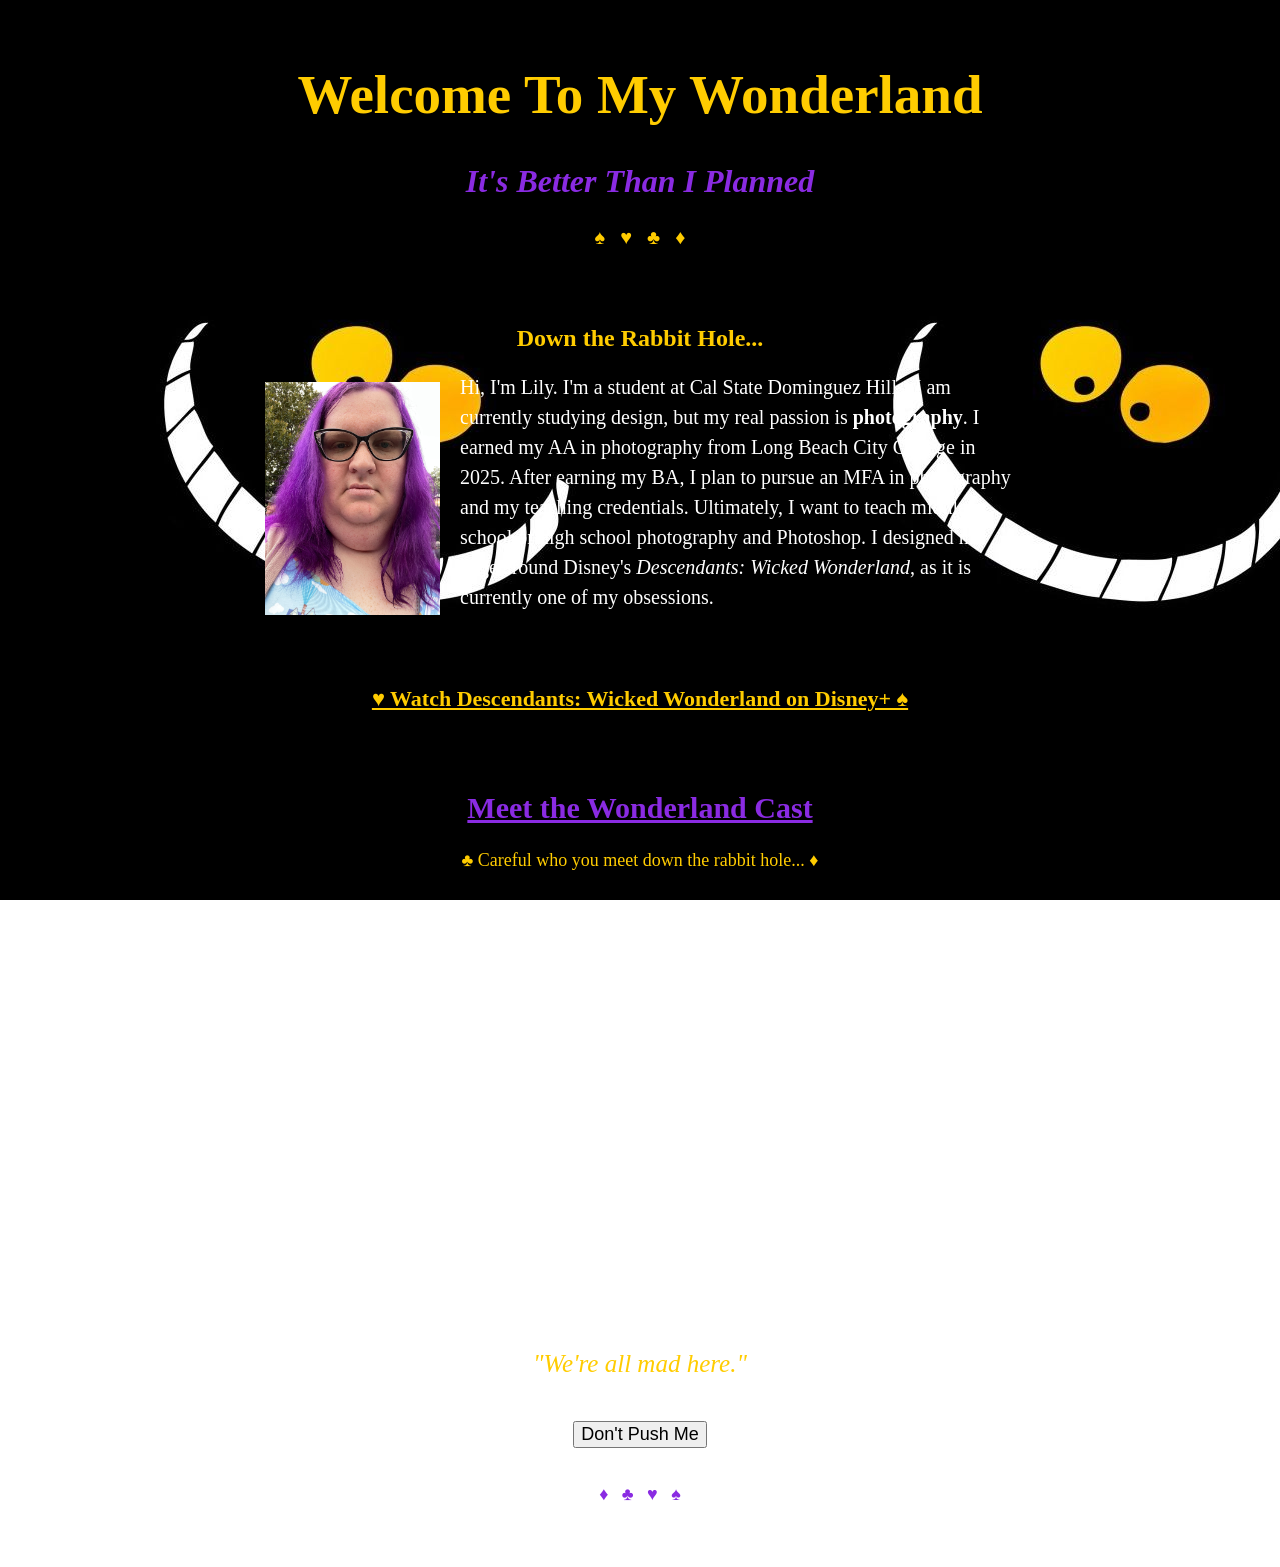
==== index.html @ 9049afd8 "Class Website My Class Website" ====
<!DOCTYPE html>

<html>

<head>
    <title>Lily's Wonderland</title>
</head>


<body background="cheshire.jpg"
      style="color: white;
             text-align: center;
             font-family: Georgia, serif;
             background-attachment: fixed;">


    <br>


    <!-- MAIN TITLE -->

    <h1 style="color: #ffcc00;
               font-size: 55px;">

        <b>Welcome To My Wonderland</b>

    </h1>


    <h2 style="color: blueviolet;
               font-size: 32px;">

        <em>It's Better Than I Planned</em>

    </h2>


    <p style="color: #ffcc00;
              font-size: 20px;">

        ♠ &nbsp; ♥ &nbsp; ♣ &nbsp; ♦

    </p>


    <br><br>


    <!-- ABOUT ME SECTION -->

    <div style="width: 750px;
                margin: auto;
                text-align: left;">


        <h2 style="color: #ffcc00;
                   text-align: center;">

            Down the Rabbit Hole...

        </h2>


     <img src="lily.jpeg"
     alt="Photo of Lily"
     width="175"
     style="float: left;
            margin: 10px 20px 10px 0;">

        <p style="font-size: 20px;
                  line-height: 1.5;">

            Hi, I'm Lily. I'm a student at Cal State Dominguez Hills.
            I am currently studying design, but my real passion is
            <b>photography</b>. I earned my AA in photography from
            Long Beach City College in 2025. After earning my BA,
            I plan to pursue an MFA in photography and my teaching
            credentials. Ultimately, I want to teach middle school
            or high school photography and Photoshop. I designed my
            page around Disney's
            <em>Descendants: Wicked Wonderland</em>, as it is currently
            one of my obsessions.

        </p>


        <br clear="all">

    </div>


    <br><br>


    <!-- DISNEY+ LINK -->

    <div>

        <a href="https://www.disneyplus.com/browse/entity-d010d071-99c7-4821-90f9-ab03ec144cc9"
           style="color: #ffcc00;
                  font-size: 22px;">

            <b>
                ♥ Watch Descendants: Wicked Wonderland on Disney+ ♠
            </b>

        </a>

    </div>


    <br><br><br>


    <!-- CAST SECTION -->

    <div style="width: 650px;
                margin: auto;">


        <h2 style="color: blueviolet;
                   font-size: 30px;">

            <u>Meet the Wonderland Cast</u>

        </h2>


        <p style="color: #ffcc00;
                  font-size: 18px;">

            ♣ Careful who you meet down the rabbit hole... ♦

        </p>


        <ul style="font-size: 20px;
                   line-height: 1.8;
                   display: inline-block;
                   text-align: left;">

            <li>
                <b>Kylie Cantrall</b> — Red
            </li>

            <li>
                <b>Malia Baker</b> — Chloe
            </li>

            <li>
                <b>Rita Ora</b> — Queen of Hearts
            </li>

            <li>
                <b>Leonardo Nam</b> — Maddox Hatter
            </li>

            <li>
                <b>Brendon Tremblay</b> — Max Hatter
            </li>

            <li>
                <b>Alexandro Byrd</b> — Luis Madrigal
            </li>

            <li>
                <b>Kiara T. Romero</b> — Hazel Hook
            </li>

            <li>
                <b>Brandy Norwood</b> — Cinderella
            </li>

            <li>
                <b>Liamani Segura</b> — Princess Pink
            </li>

            <li>
                <b>Awkwafina</b> — Cheshire Cat (voice)
            </li>

        </ul>

    </div>


    <br><br>


    <!-- EXTRA HTML ELEMENT #1: BLOCKQUOTE -->

    <blockquote style="color: #ffcc00;
                       font-size: 25px;">

        <em>
            "We're all mad here."
        </em>

    </blockquote>


    <br>


    <!-- EXTRA HTML ELEMENT #2: BUTTON -->

    <button style="font-size: 18px;">

        Don't Push Me

    </button>


    <br><br>


    <p style="color: blueviolet;
              font-size: 18px;">

        ♦ &nbsp; ♣ &nbsp; ♥ &nbsp; ♠

    </p>


    <br><br>


</body>

</html>
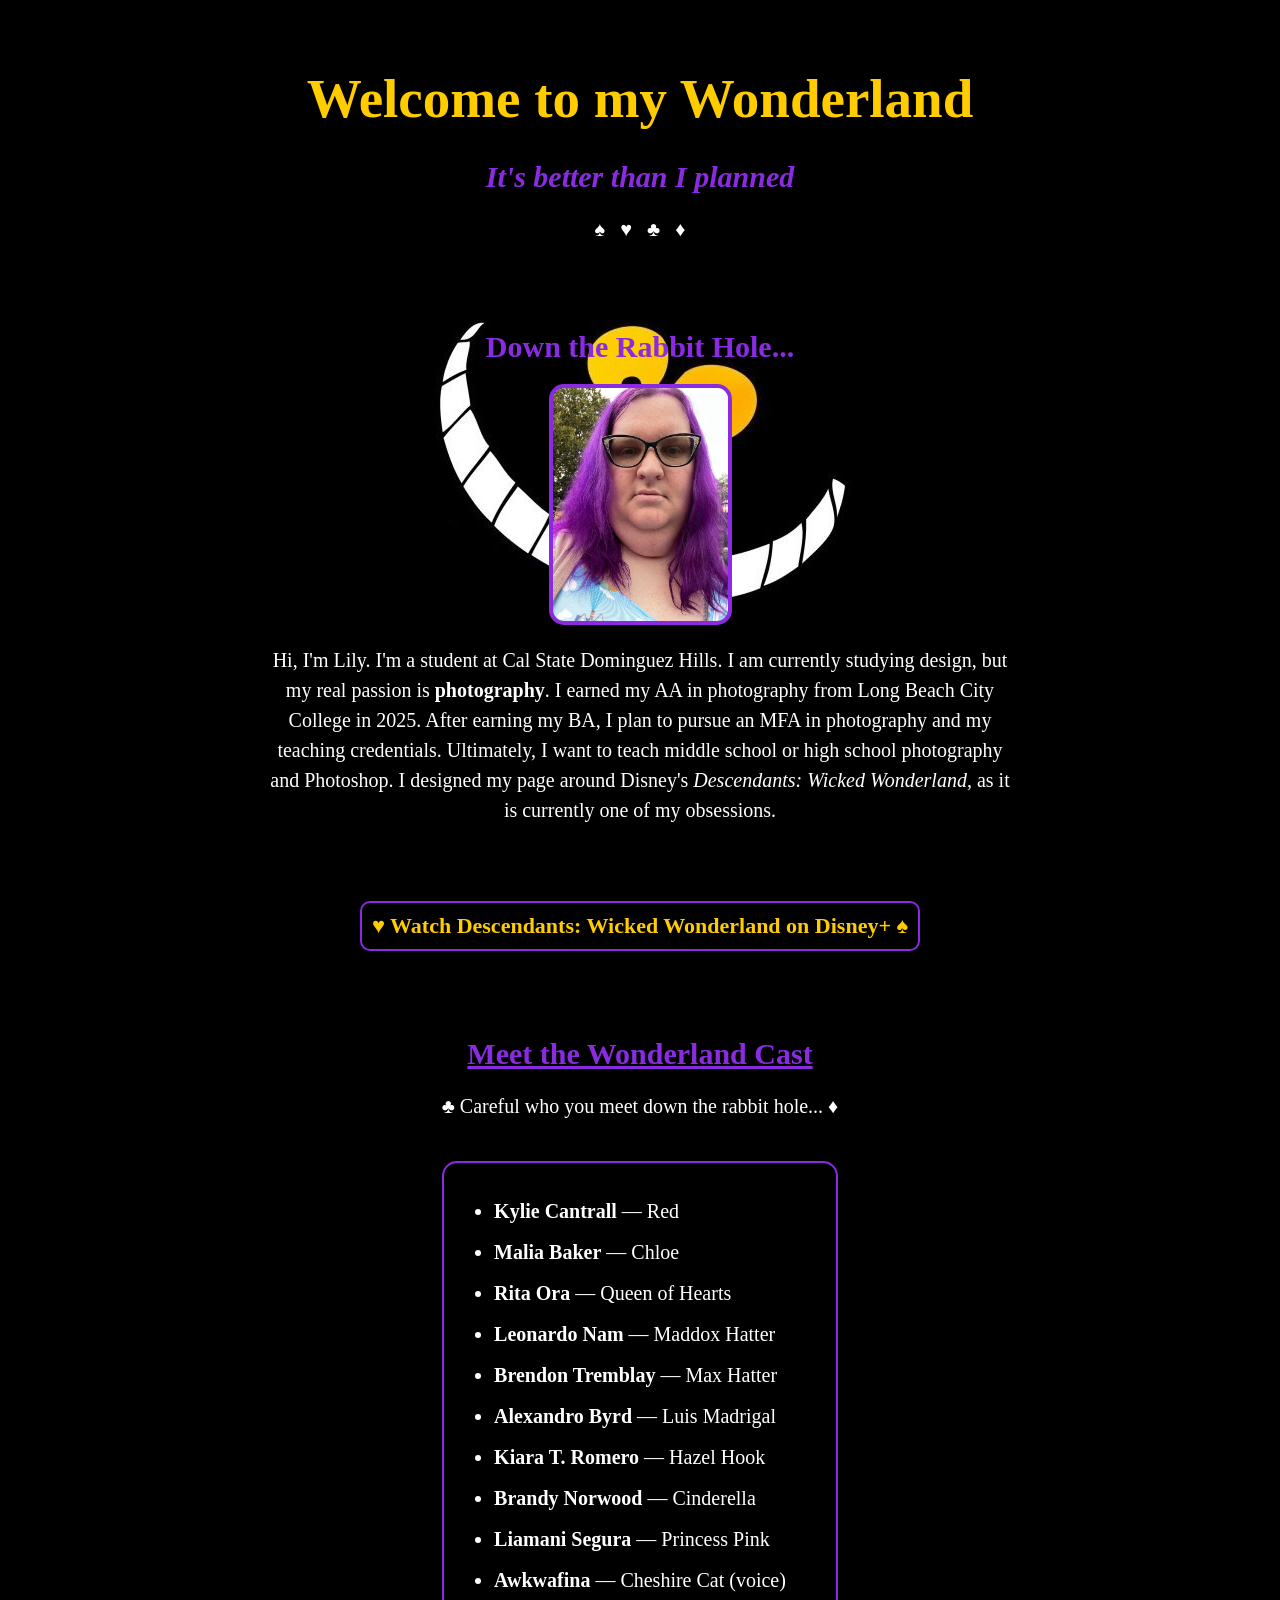
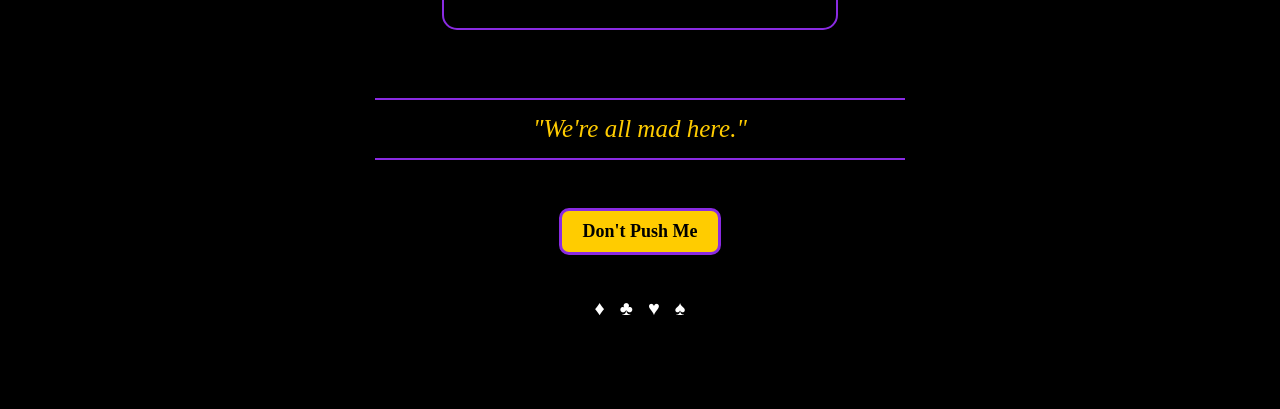
==== commit d3f1fc49: "updated website website with css" ====
--- a/index.html
+++ b/index.html
@@ -1,45 +1,31 @@
 <!DOCTYPE html>
 
-<html>
+<html lang="en">
 
 <head>
+    <meta charset="UTF-8">
+    <meta name="viewport" content="width=device-width, initial-scale=1.0">
+
     <title>Lily's Wonderland</title>
+
+    <link rel="stylesheet" href="style.css">
 </head>
 
 
-<body background="cheshire.jpg"
-      style="color: white;
-             text-align: center;
-             font-family: Georgia, serif;
-             background-attachment: fixed;">
-
-
-    <br>
-
+<body>
 
     <!-- MAIN TITLE -->
 
-    <h1 style="color: #ffcc00;
-               font-size: 55px;">
-
-        <b>Welcome To My Wonderland</b>
-
+    <h1>
+        <b>Welcome to my Wonderland</b>
     </h1>
 
-
-    <h2 style="color: blueviolet;
-               font-size: 32px;">
-
-        <em>It's Better Than I Planned</em>
-
+    <h2>
+        <em>It's better than I planned</em>
     </h2>
 
-
-    <p style="color: #ffcc00;
-              font-size: 20px;">
-
+    <p>
         ♠ &nbsp; ♥ &nbsp; ♣ &nbsp; ♦
-
     </p>
 
 
@@ -48,45 +34,27 @@
 
     <!-- ABOUT ME SECTION -->
 
-    <div style="width: 750px;
-                margin: auto;
-                text-align: left;">
+    <h2>
+        Down the Rabbit Hole...
+    </h2>
 
 
-        <h2 style="color: #ffcc00;
-                   text-align: center;">
-
-            Down the Rabbit Hole...
-
-        </h2>
+    <img src="lily.jpeg"
+         alt="Photo of Lily">
 
 
-     <img src="lily.jpeg"
-     alt="Photo of Lily"
-     width="175"
-     style="float: left;
-            margin: 10px 20px 10px 0;">
-
-        <p style="font-size: 20px;
-                  line-height: 1.5;">
-
-            Hi, I'm Lily. I'm a student at Cal State Dominguez Hills.
-            I am currently studying design, but my real passion is
-            <b>photography</b>. I earned my AA in photography from
-            Long Beach City College in 2025. After earning my BA,
-            I plan to pursue an MFA in photography and my teaching
-            credentials. Ultimately, I want to teach middle school
-            or high school photography and Photoshop. I designed my
-            page around Disney's
-            <em>Descendants: Wicked Wonderland</em>, as it is currently
-            one of my obsessions.
-
-        </p>
-
-
-        <br clear="all">
-
-    </div>
+    <p>
+        Hi, I'm Lily. I'm a student at Cal State Dominguez Hills.
+        I am currently studying design, but my real passion is
+        <b>photography</b>. I earned my AA in photography from
+        Long Beach City College in 2025. After earning my BA,
+        I plan to pursue an MFA in photography and my teaching
+        credentials. Ultimately, I want to teach middle school
+        or high school photography and Photoshop. I designed my
+        page around Disney's
+        <em>Descendants: Wicked Wonderland</em>, as it is currently
+        one of my obsessions.
+    </p>
 
 
     <br><br>
@@ -94,19 +62,11 @@
 
     <!-- DISNEY+ LINK -->
 
-    <div>
+    <a href="https://www.disneyplus.com/browse/entity-d010d071-99c7-4821-90f9-ab03ec144cc9">
 
-        <a href="https://www.disneyplus.com/browse/entity-d010d071-99c7-4821-90f9-ab03ec144cc9"
-           style="color: #ffcc00;
-                  font-size: 22px;">
+        <b>♥ Watch Descendants: Wicked Wonderland on Disney+ ♠</b>
 
-            <b>
-                ♥ Watch Descendants: Wicked Wonderland on Disney+ ♠
-            </b>
-
-        </a>
-
-    </div>
+    </a>
 
 
     <br><br><br>
@@ -114,117 +74,71 @@
 
     <!-- CAST SECTION -->
 
-    <div style="width: 650px;
-                margin: auto;">
+    <h2>
+        <u>Meet the Wonderland Cast</u>
+    </h2>
 
 
-        <h2 style="color: blueviolet;
-                   font-size: 30px;">
-
-            <u>Meet the Wonderland Cast</u>
-
-        </h2>
+    <p>
+        ♣ Careful who you meet down the rabbit hole... ♦
+    </p>
 
 
-        <p style="color: #ffcc00;
-                  font-size: 18px;">
+    <ul>
 
-            ♣ Careful who you meet down the rabbit hole... ♦
+        <li><b>Kylie Cantrall</b> — Red</li>
 
-        </p>
+        <li><b>Malia Baker</b> — Chloe</li>
 
+        <li><b>Rita Ora</b> — Queen of Hearts</li>
 
-        <ul style="font-size: 20px;
-                   line-height: 1.8;
-                   display: inline-block;
-                   text-align: left;">
+        <li><b>Leonardo Nam</b> — Maddox Hatter</li>
 
-            <li>
-                <b>Kylie Cantrall</b> — Red
-            </li>
+        <li><b>Brendon Tremblay</b> — Max Hatter</li>
 
-            <li>
-                <b>Malia Baker</b> — Chloe
-            </li>
+        <li><b>Alexandro Byrd</b> — Luis Madrigal</li>
 
-            <li>
-                <b>Rita Ora</b> — Queen of Hearts
-            </li>
+        <li><b>Kiara T. Romero</b> — Hazel Hook</li>
 
-            <li>
-                <b>Leonardo Nam</b> — Maddox Hatter
-            </li>
+        <li><b>Brandy Norwood</b> — Cinderella</li>
 
-            <li>
-                <b>Brendon Tremblay</b> — Max Hatter
-            </li>
+        <li><b>Liamani Segura</b> — Princess Pink</li>
 
-            <li>
-                <b>Alexandro Byrd</b> — Luis Madrigal
-            </li>
+        <li><b>Awkwafina</b> — Cheshire Cat (voice)</li>
 
-            <li>
-                <b>Kiara T. Romero</b> — Hazel Hook
-            </li>
-
-            <li>
-                <b>Brandy Norwood</b> — Cinderella
-            </li>
-
-            <li>
-                <b>Liamani Segura</b> — Princess Pink
-            </li>
-
-            <li>
-                <b>Awkwafina</b> — Cheshire Cat (voice)
-            </li>
-
-        </ul>
-
-    </div>
+    </ul>
 
 
     <br><br>
 
 
-    <!-- EXTRA HTML ELEMENT #1: BLOCKQUOTE -->
+    <!-- ADDITIONAL HTML ELEMENT #1 -->
 
-    <blockquote style="color: #ffcc00;
-                       font-size: 25px;">
-
-        <em>
-            "We're all mad here."
-        </em>
-
+    <blockquote>
+        <em>"We're all mad here."</em>
     </blockquote>
 
 
     <br>
 
 
-    <!-- EXTRA HTML ELEMENT #2: BUTTON -->
+    <!-- ADDITIONAL HTML ELEMENT #2 -->
 
-    <button style="font-size: 18px;">
-
+    <button>
         Don't Push Me
-
     </button>
 
 
     <br><br>
 
 
-    <p style="color: blueviolet;
-              font-size: 18px;">
-
+    <p>
         ♦ &nbsp; ♣ &nbsp; ♥ &nbsp; ♠
-
     </p>
 
 
     <br><br>
 
-
 </body>
 
 </html>
--- a/style.css
+++ b/style.css
@@ -0,0 +1,94 @@
+body {
+    background-color: black;
+    background-image: url("cheshire.jpg");
+    background-repeat: no-repeat;
+    background-position: center top;
+
+
+    color: white;
+    font-family: Georgia, serif;
+    text-align: center;
+
+    margin: 0;
+    padding: 30px;
+}
+
+h1 {
+    color: #ffcc00;
+    font-size: 55px;
+    text-align: center;
+    margin-bottom: 10px;
+}
+
+h2 {
+    color: blueviolet;
+    font-size: 30px;
+    text-align: center;
+    margin-top: 30px;
+    margin-bottom: 20px;
+}
+
+p {
+    color: white;
+    font-size: 20px;
+    line-height: 1.5;
+    max-width: 750px;
+    margin: 20px auto;
+}
+
+a {
+    color: #ffcc00;
+    font-size: 22px;
+    text-decoration: none;
+    display: inline-block;
+    padding: 10px;
+    margin: 20px auto;
+    border: 2px solid blueviolet;
+    border-radius: 10px;
+}
+
+img {
+    width: 175px;
+    height: auto;
+    display: block;
+    margin: 20px auto;
+    border: 4px solid blueviolet;
+    border-radius: 15px;
+}
+
+ul {
+    color: white;
+    font-size: 20px;
+    line-height: 1.8;
+    display: inline-block;
+    text-align: left;
+    padding: 25px 45px;
+    border: 2px solid blueviolet;
+    border-radius: 15px;
+    background-color: black;
+}
+
+li {
+    margin: 5px;
+}
+
+blockquote {
+    color: #ffcc00;
+    font-size: 25px;
+    margin: 30px auto;
+    padding: 15px;
+    max-width: 500px;
+    border-top: 2px solid blueviolet;
+    border-bottom: 2px solid blueviolet;
+}
+
+button {
+    color: black;
+    background-color: #ffcc00;
+    font-family: Georgia, serif;
+    font-size: 18px;
+    font-weight: bold;
+    padding: 10px 20px;
+    border: 3px solid blueviolet;
+    border-radius: 10px;
+}
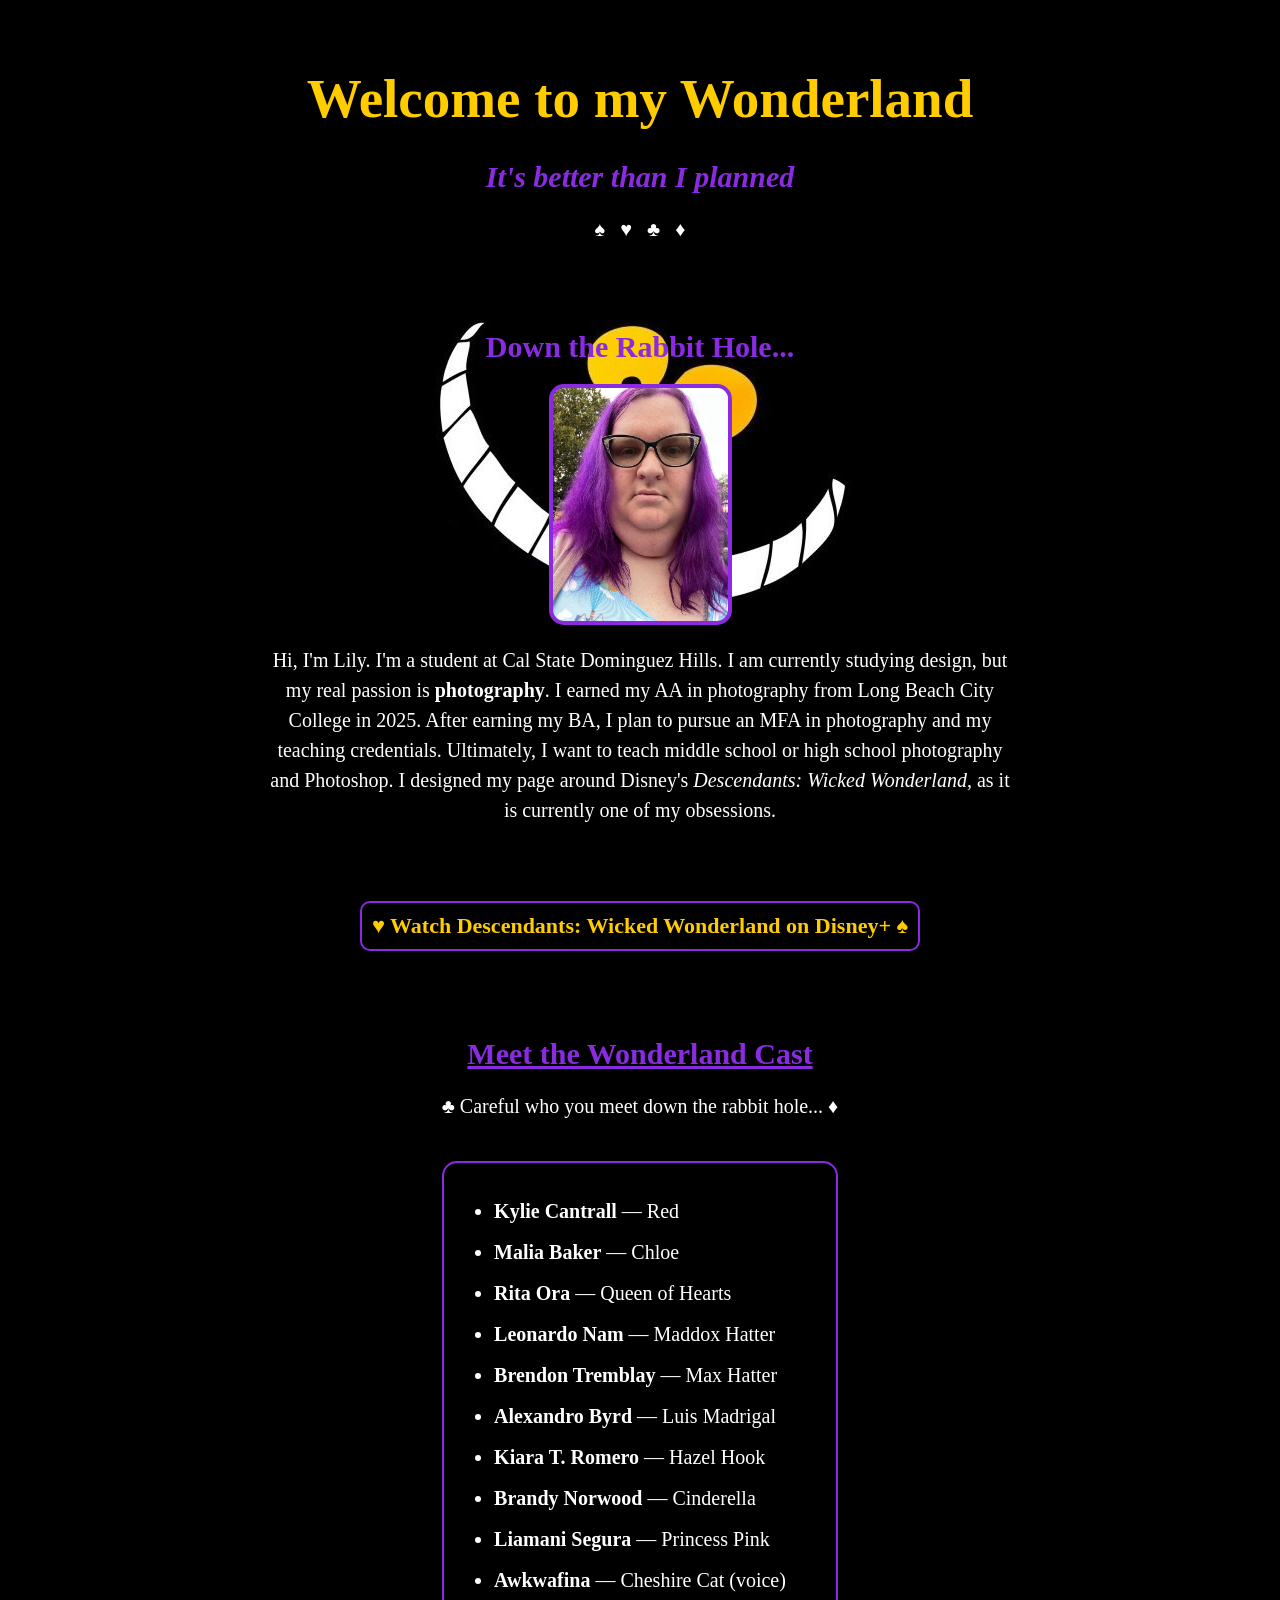
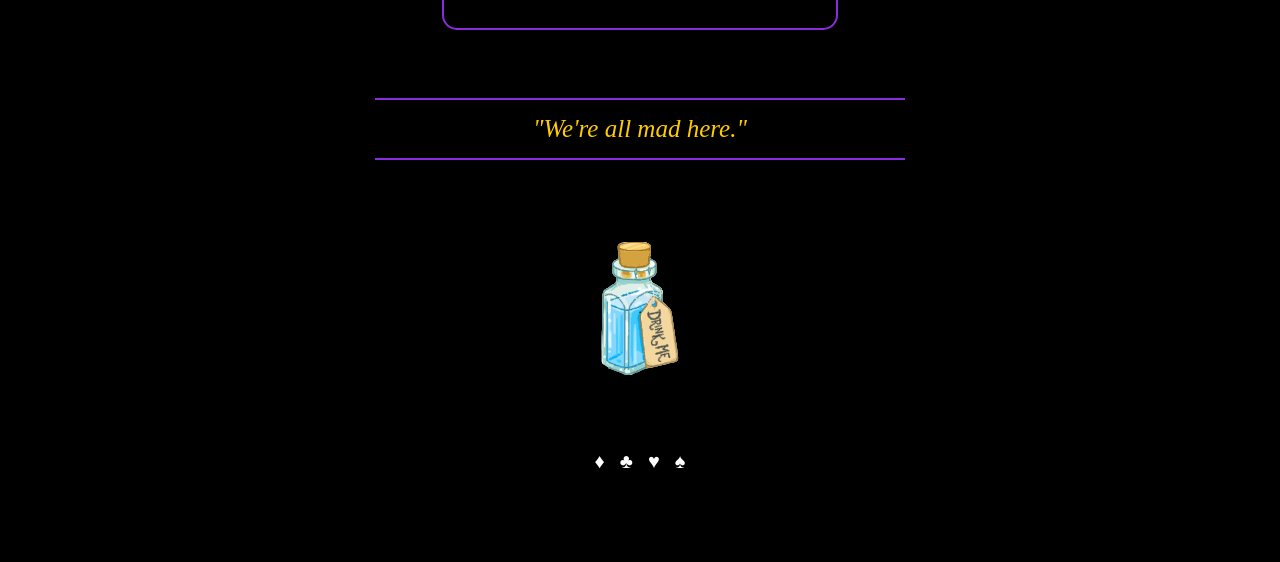
==== commit 3c0ac49a: "Button change Changed button to potion bottle" ====
--- a/index.html
+++ b/index.html
@@ -124,9 +124,7 @@
 
     <!-- ADDITIONAL HTML ELEMENT #2 -->
 
-    <button>
-        Don't Push Me
-    </button>
+    <button class="bottle-button">.</button>
 
 
     <br><br>
--- a/style.css
+++ b/style.css
@@ -82,13 +82,17 @@
     border-bottom: 2px solid blueviolet;
 }
 
-button {
-    color: black;
-    background-color: #ffcc00;
-    font-family: Georgia, serif;
-    font-size: 18px;
-    font-weight: bold;
-    padding: 10px 20px;
-    border: 3px solid blueviolet;
-    border-radius: 10px;
+.bottle-button {
+  
+  background-image: url("Drink Me Potion.svg");
+  background-repeat: no-repeat;
+  background-position: center;
+  background-size: contain;
+  background-color: transparent;
+  border: none;
+  
+
+  width: 100px;
+  height: 200px; 
+  cursor: pointer;
 }
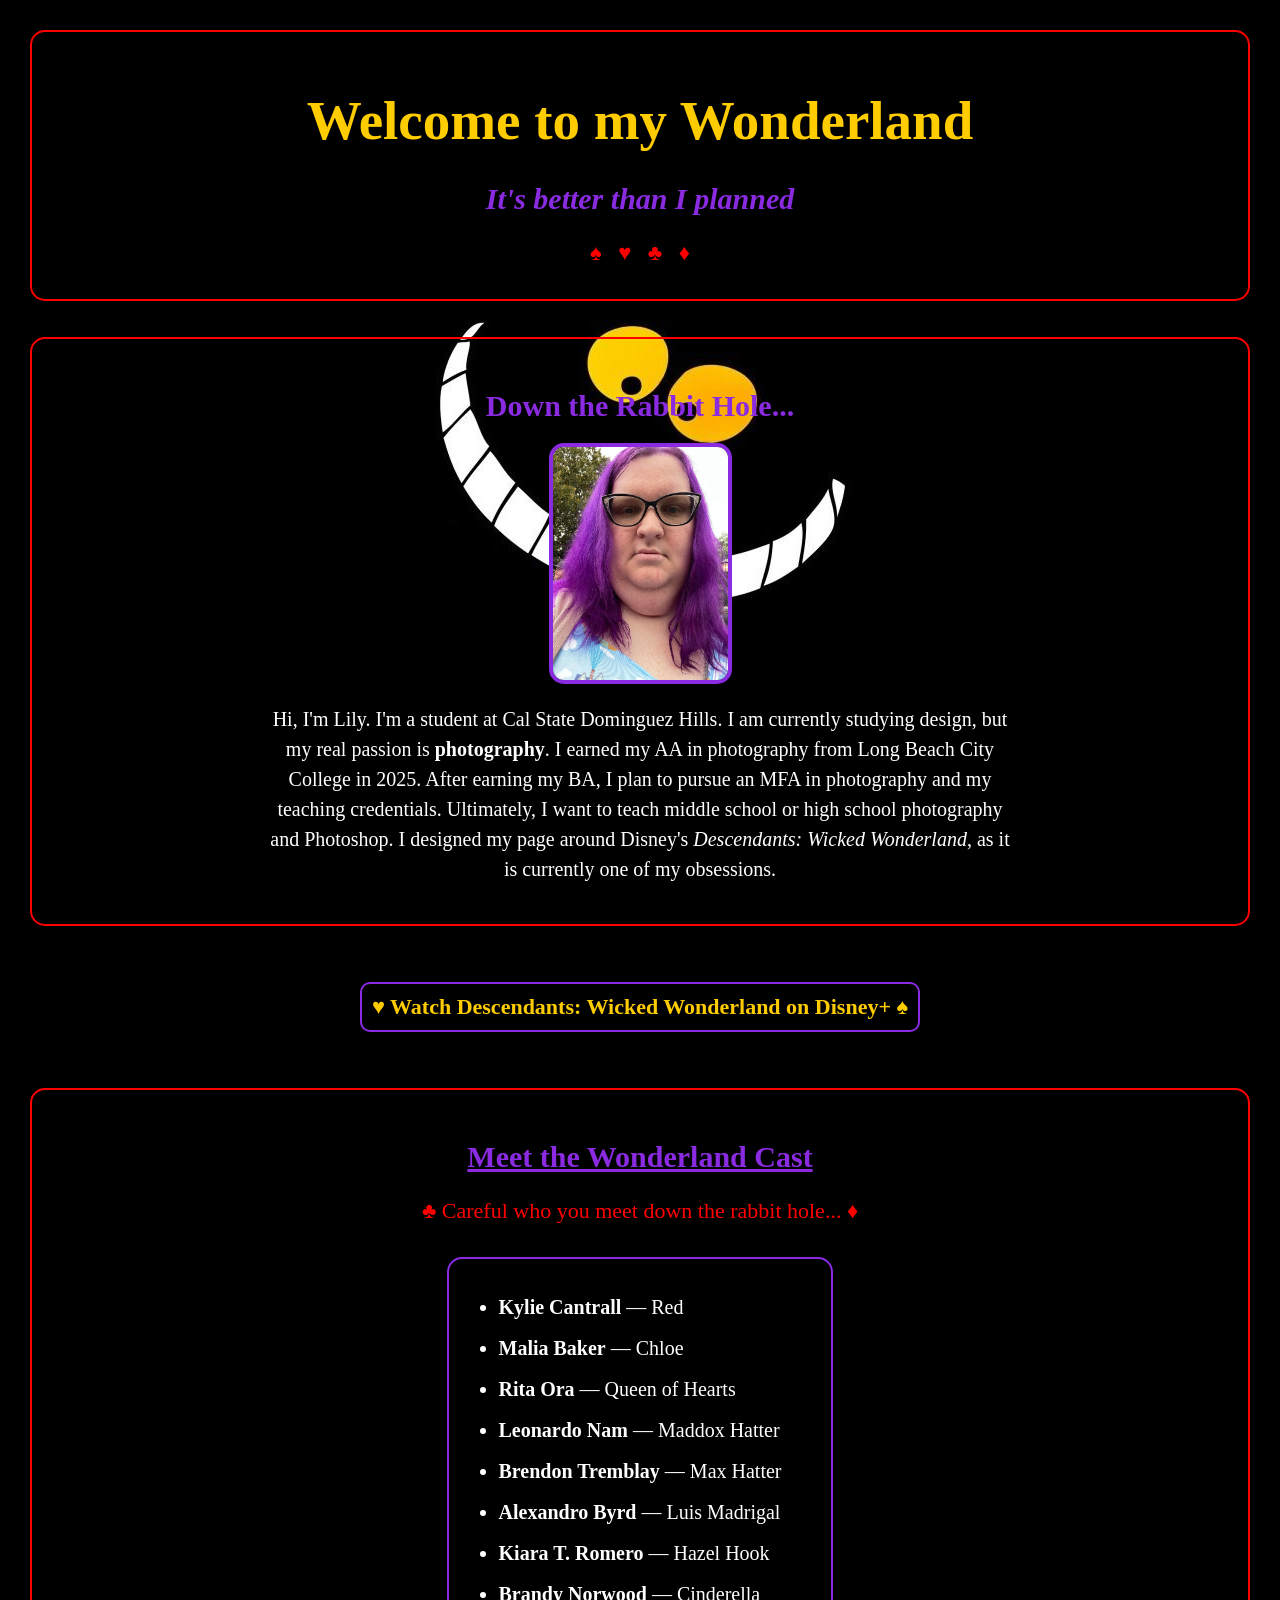
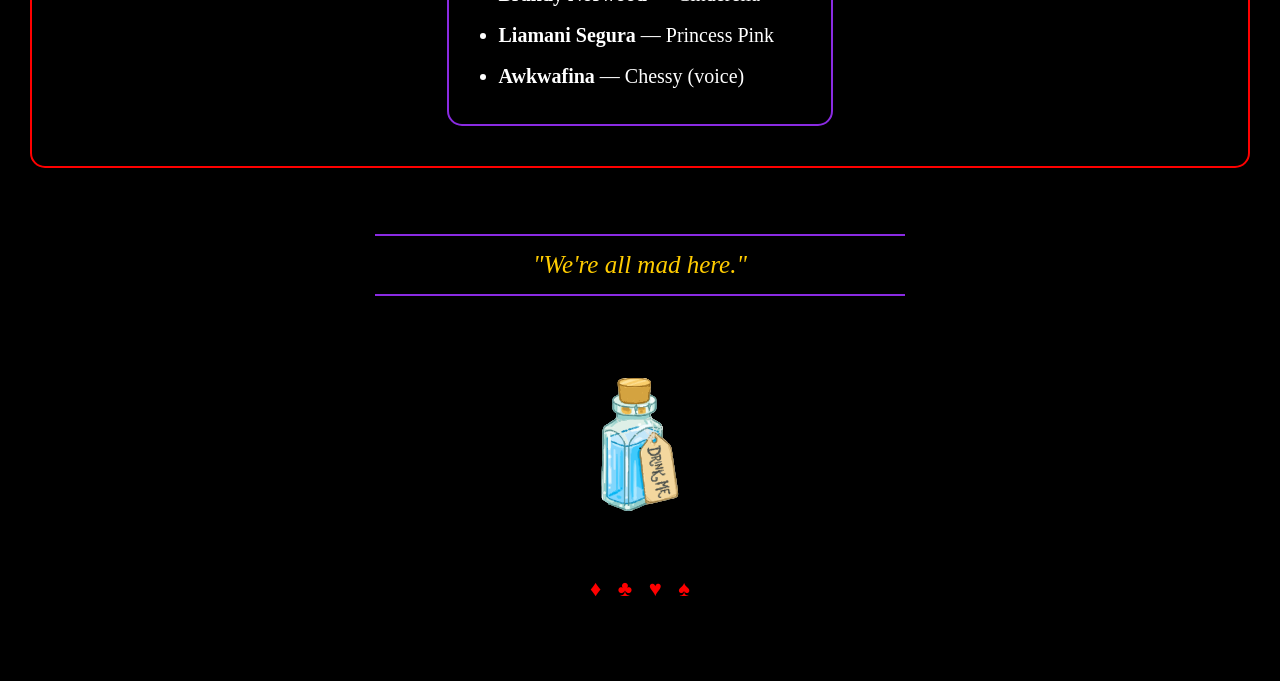
==== commit 0968dae2: "div, id, and class" ====
--- a/index.html
+++ b/index.html
@@ -16,6 +16,8 @@
 
     <!-- MAIN TITLE -->
 
+<div id="title">
+
     <h1>
         <b>Welcome to my Wonderland</b>
     </h1>
@@ -24,15 +26,19 @@
         <em>It's better than I planned</em>
     </h2>
 
-    <p>
+    <p id="cardsuits">
         ♠ &nbsp; ♥ &nbsp; ♣ &nbsp; ♦
     </p>
+
+</div>
 
 
     <br><br>
 
 
     <!-- ABOUT ME SECTION -->
+
+<div id="aboutme">
 
     <h2>
         Down the Rabbit Hole...
@@ -56,6 +62,7 @@
         one of my obsessions.
     </p>
 
+</div>
 
     <br><br>
 
@@ -74,12 +81,14 @@
 
     <!-- CAST SECTION -->
 
+<div id="cast">
+
     <h2>
         <u>Meet the Wonderland Cast</u>
     </h2>
 
 
-    <p>
+    <p id="cardsuits">
         ♣ Careful who you meet down the rabbit hole... ♦
     </p>
 
@@ -104,10 +113,11 @@
 
         <li><b>Liamani Segura</b> — Princess Pink</li>
 
-        <li><b>Awkwafina</b> — Cheshire Cat (voice)</li>
+        <li><b>Awkwafina</b> — Chessy (voice)</li>
 
     </ul>
 
+</div>
 
     <br><br>
 
@@ -130,7 +140,7 @@
     <br><br>
 
 
-    <p>
+    <p id="cardsuits">
         ♦ &nbsp; ♣ &nbsp; ♥ &nbsp; ♠
     </p>
 
--- a/style.css
+++ b/style.css
@@ -28,12 +28,38 @@
     margin-bottom: 20px;
 }
 
+
+#title {
+    border: 2px solid red;
+    border-radius: 15px;
+    padding: 20px;
+}
+
+#aboutme {
+    border: 2px solid red;
+    border-radius: 15px;
+    padding: 20px;
+}
+
+#cast {
+    background-color: black;
+    border: 2px solid red;
+    border-radius: 15px;
+    padding: 20px;
+}
+
 p {
     color: white;
     font-size: 20px;
     line-height: 1.5;
     max-width: 750px;
     margin: 20px auto;
+}
+
+#cardsuits {
+    color: #ff0000;
+    font-size: 22px;
+    margin: 10px auto;
 }
 
 a {
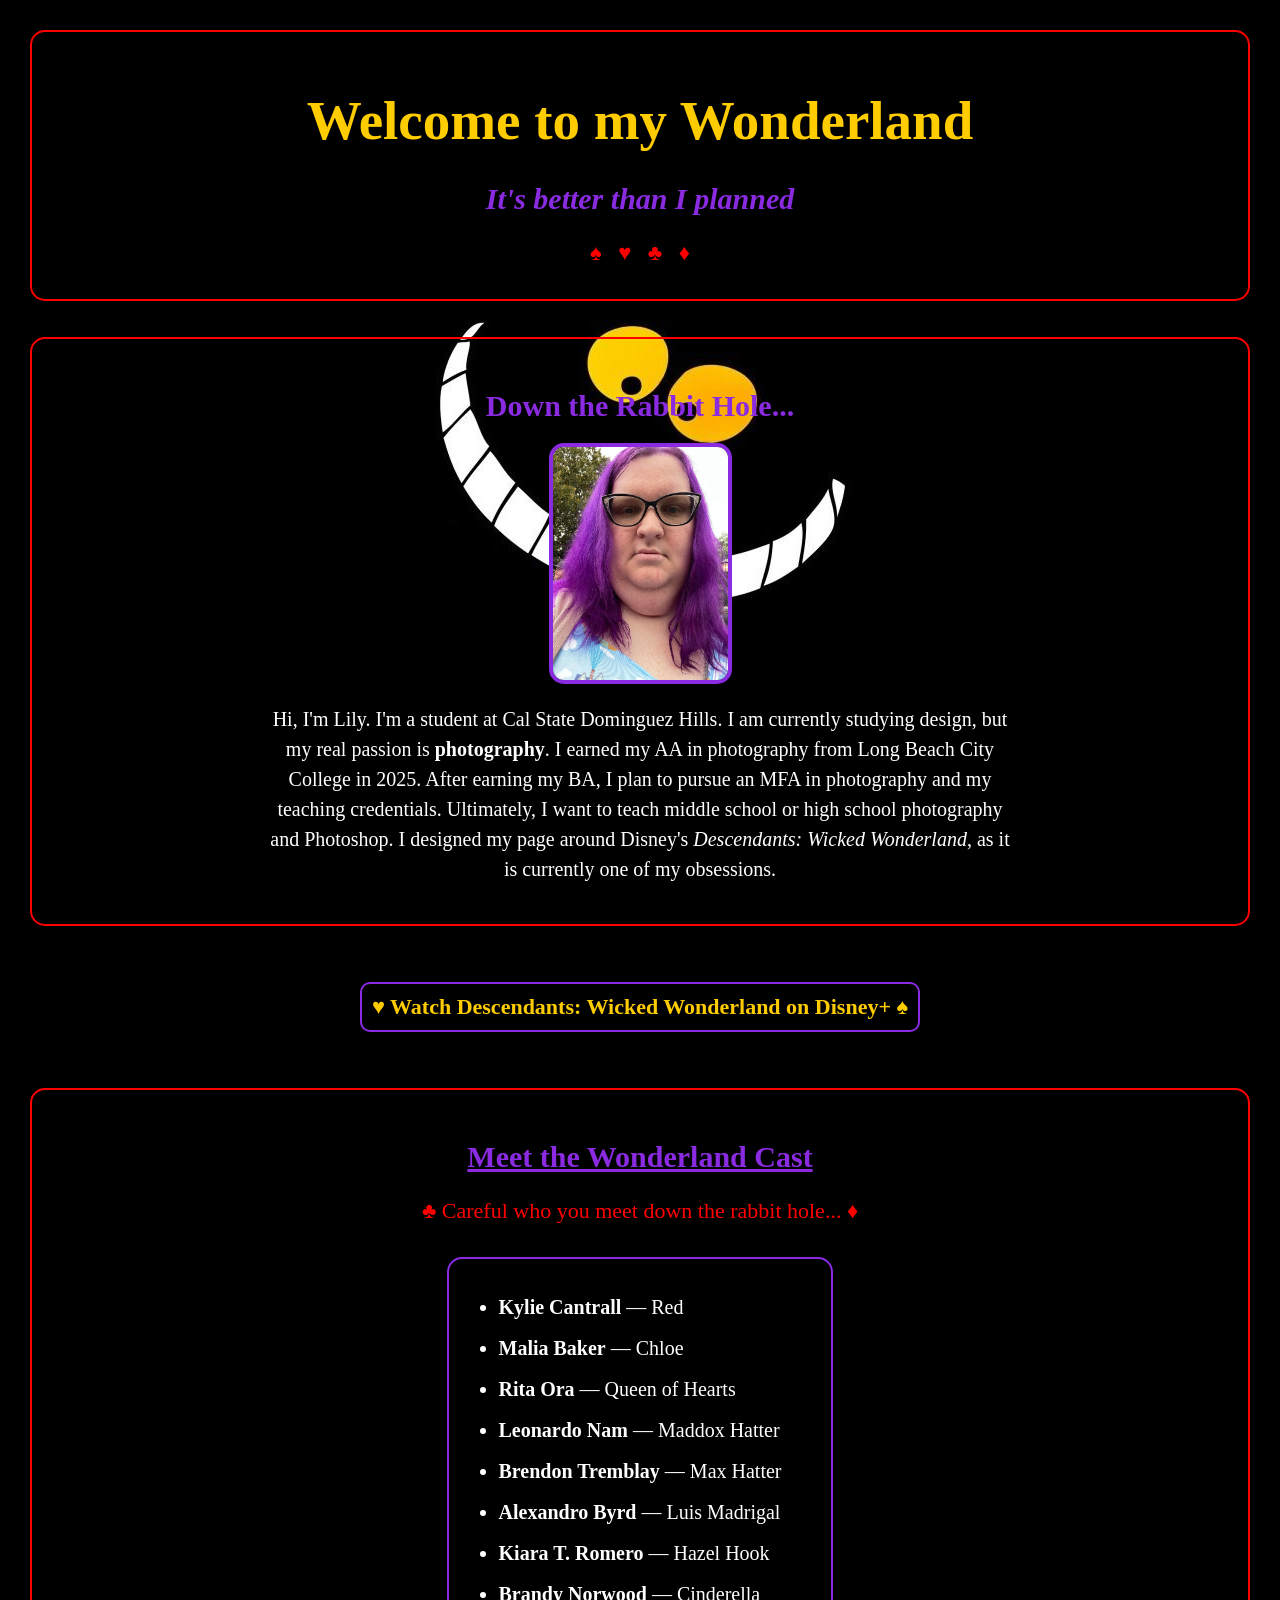
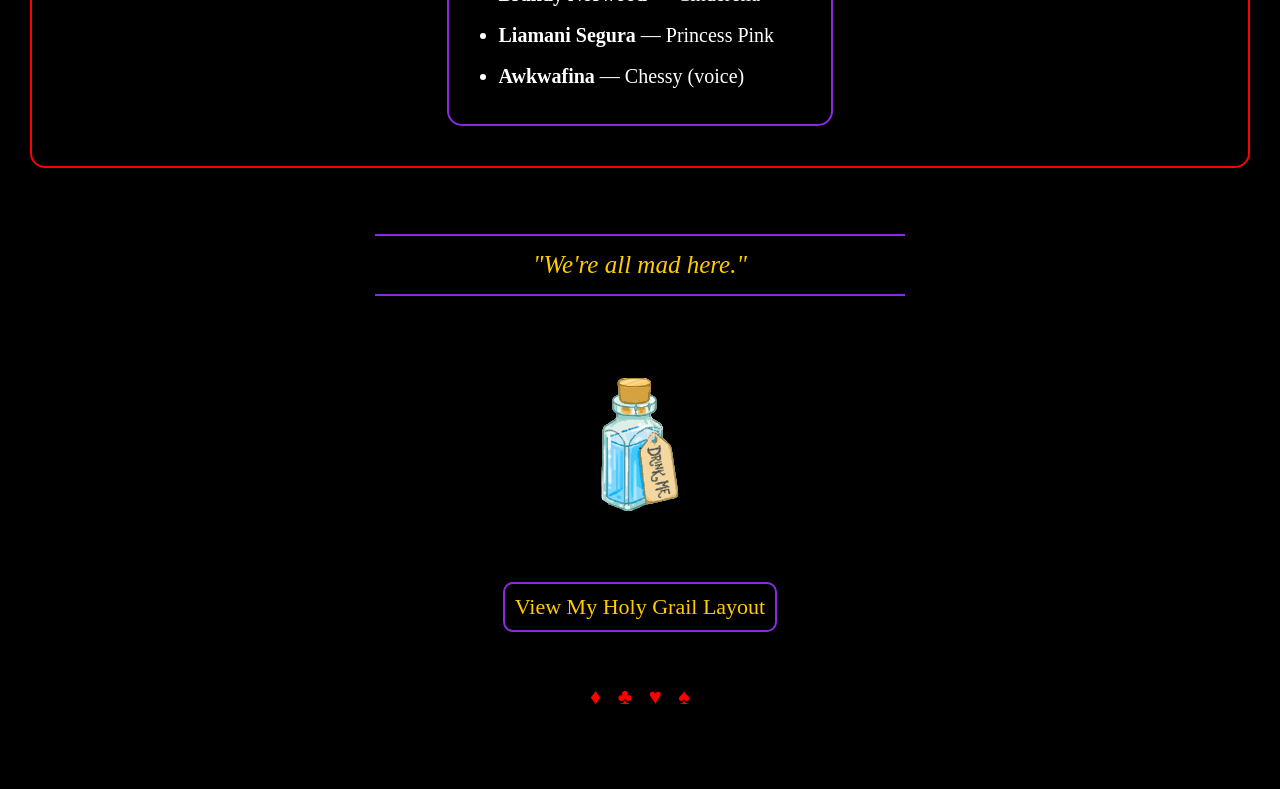
==== commit da962796: "adding holy grail" ====
--- a/index.html
+++ b/index.html
@@ -26,7 +26,7 @@
         <em>It's better than I planned</em>
     </h2>
 
-    <p id="cardsuits">
+    <p class="cardsuits">
         ♠ &nbsp; ♥ &nbsp; ♣ &nbsp; ♦
     </p>
 
@@ -88,7 +88,7 @@
     </h2>
 
 
-    <p id="cardsuits">
+    <p class="cardsuits">
         ♣ Careful who you meet down the rabbit hole... ♦
     </p>
 
@@ -139,8 +139,11 @@
 
     <br><br>
 
+    <a href="holy-grail.html">View My Holy Grail Layout</a>
 
-    <p id="cardsuits">
+    <br><br>
+
+    <p class="cardsuits">
         ♦ &nbsp; ♣ &nbsp; ♥ &nbsp; ♠
     </p>
 
--- a/style.css
+++ b/style.css
@@ -56,7 +56,7 @@
     margin: 20px auto;
 }
 
-#cardsuits {
+.cardsuits {
     color: #ff0000;
     font-size: 22px;
     margin: 10px auto;
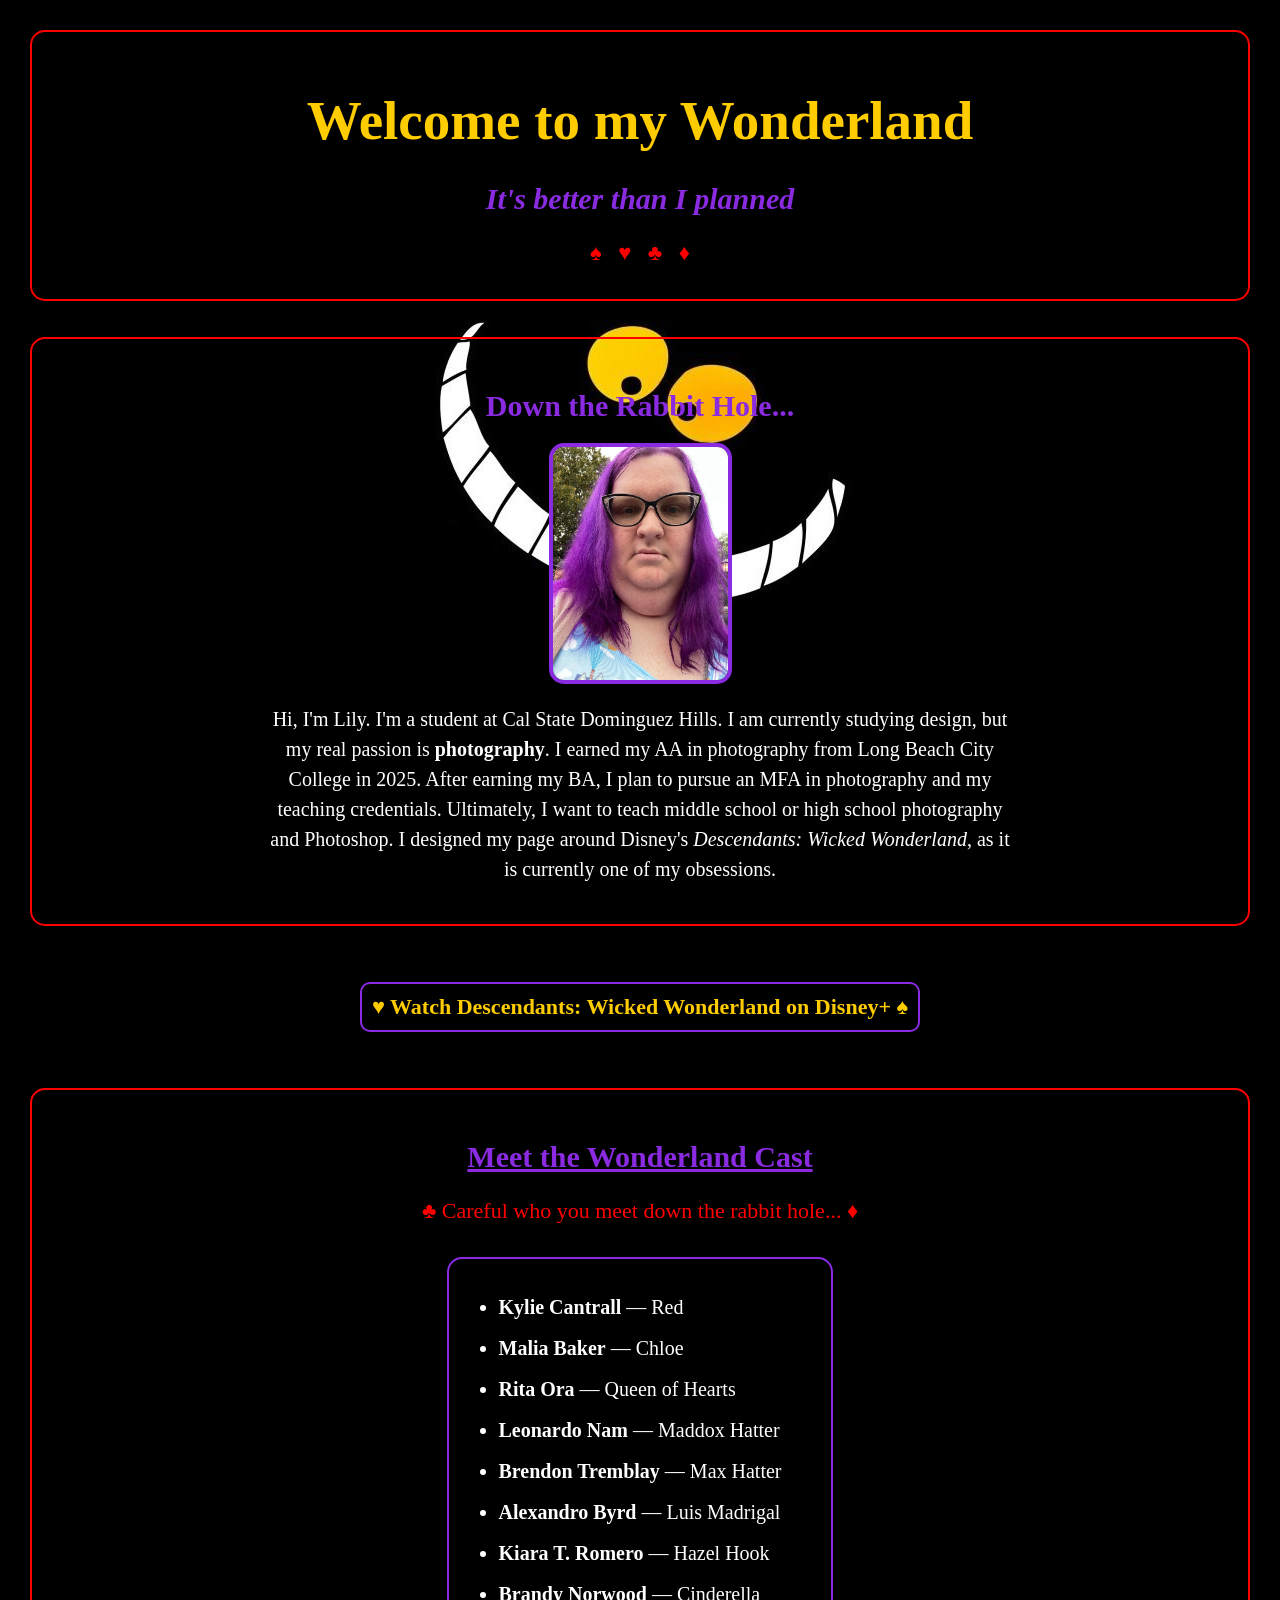
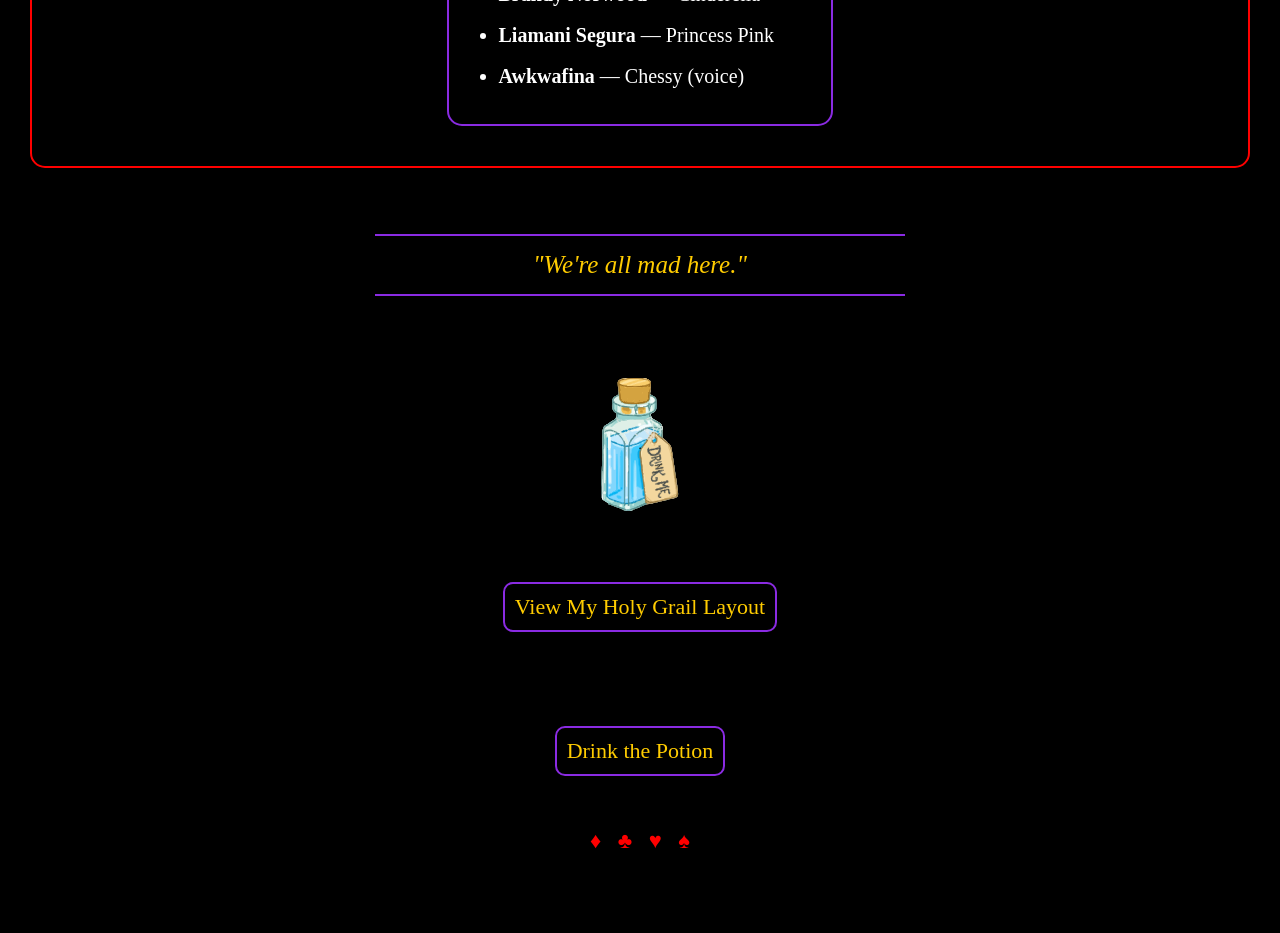
==== commit b621aef6: "new java" ====
--- a/index.html
+++ b/index.html
@@ -143,6 +143,12 @@
 
     <br><br>
 
+    <br><br>
+
+    <a href="interaction.html">Drink the Potion</a>
+
+    <br><br>
+    
     <p class="cardsuits">
         ♦ &nbsp; ♣ &nbsp; ♥ &nbsp; ♠
     </p>
